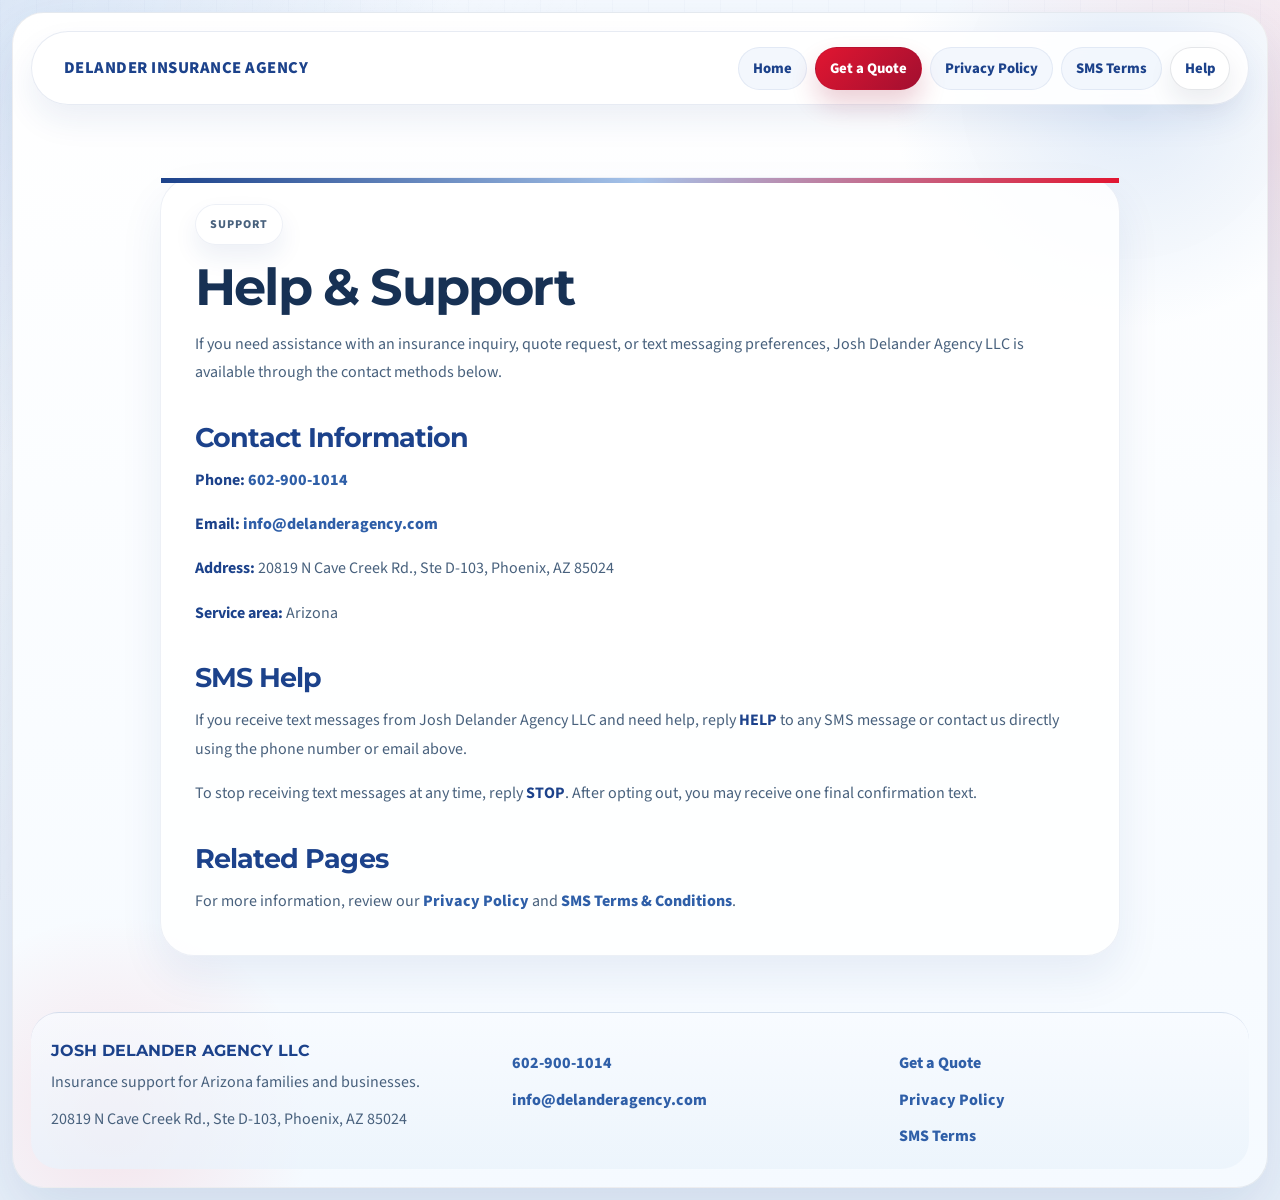
==== help.html @ 1f194bf2 "Add files via upload" ====
<!DOCTYPE html>
<html lang="en">
<head>
  <meta charset="UTF-8" />
  <meta name="viewport" content="width=device-width, initial-scale=1.0" />
  <title>Help | Delander Insurance Agency</title>
  <meta name="description" content="Contact and SMS help information for Josh Delander Agency LLC." />
  <link rel="preconnect" href="https://fonts.googleapis.com" />
  <link rel="preconnect" href="https://fonts.gstatic.com" crossorigin />
  <link href="https://fonts.googleapis.com/css2?family=Montserrat:wght@500;600;700;800&family=Source+Sans+3:wght@400;500;600;700&display=swap" rel="stylesheet" />
  <link rel="stylesheet" href="styles.css" />
</head>
<body>
  <div class="page-shell">
    <nav class="site-nav" aria-label="Primary">
      <a href="index.html" class="brand-mark">Delander Insurance Agency</a>
      <div class="nav-links">
        <a href="index.html">Home</a>
        <a href="quote.html" class="nav-cta">Get a Quote</a>
        <a href="privacy-policy.html">Privacy Policy</a>
        <a href="sms-terms.html">SMS Terms</a>
        <a href="help.html" class="active">Help</a>
      </div>
    </nav>

    <main class="policy-layout">
      <p class="eyebrow">Support</p>
      <h1>Help &amp; Support</h1>
      <p>
        If you need assistance with an insurance inquiry, quote request, or text messaging preferences, Josh Delander Agency
        LLC is available through the contact methods below.
      </p>

      <h2>Contact Information</h2>
      <p><strong>Phone:</strong> <a href="tel:6029001014">602-900-1014</a></p>
      <p><strong>Email:</strong> <a href="mailto:info@delanderagency.com">info@delanderagency.com</a></p>
      <p><strong>Address:</strong> 20819 N Cave Creek Rd., Ste D-103, Phoenix, AZ 85024</p>
      <p><strong>Service area:</strong> Arizona</p>

      <h2>SMS Help</h2>
      <p>
        If you receive text messages from Josh Delander Agency LLC and need help, reply <strong>HELP</strong> to any SMS
        message or contact us directly using the phone number or email above.
      </p>
      <p>
        To stop receiving text messages at any time, reply <strong>STOP</strong>. After opting out, you may receive one
        final confirmation text.
      </p>

      <h2>Related Pages</h2>
      <p>
        For more information, review our <a href="privacy-policy.html">Privacy Policy</a> and
        <a href="sms-terms.html">SMS Terms &amp; Conditions</a>.
      </p>
    </main>

    <footer class="site-footer">
      <div>
        <strong>Josh Delander Agency LLC</strong>
        <p>Insurance support for Arizona families and businesses.</p>
        <p>20819 N Cave Creek Rd., Ste D-103, Phoenix, AZ 85024</p>
      </div>
      <div>
        <p><a href="tel:6029001014">602-900-1014</a></p>
        <p><a href="mailto:info@delanderagency.com">info@delanderagency.com</a></p>
      </div>
      <div>
        <p><a href="quote.html">Get a Quote</a></p>
        <p><a href="privacy-policy.html">Privacy Policy</a></p>
        <p><a href="sms-terms.html">SMS Terms</a></p>
      </div>
    </footer>
  </div>
</body>
</html>
---- styles.css ----
@import url('https://fonts.googleapis.com/css2?family=Montserrat:wght@500;600;700;800&family=Source+Sans+3:wght@400;500;600;700&display=swap');

:root {
  --bg: #eef4fb;
  --paper: rgba(255, 255, 255, 0.95);
  --surface: #f8fbff;
  --line: rgba(53, 57, 80, 0.12);
  --text: #173154;
  --muted: #48617d;
  --navy: #1c428b;
  --blue: #2f5fa8;
  --light-blue: #a6c3e9;
  --pale-blue: #eaf2fb;
  --red: #e11631;
  --deep-red: #a20f30;
  --white: #ffffff;
  --shadow-soft: 0 24px 60px rgba(28, 66, 139, 0.12);
  --shadow-strong: 0 28px 80px rgba(28, 66, 139, 0.18);
}

* { box-sizing: border-box; }
html { scroll-behavior: smooth; }

body {
  margin: 0;
  color: var(--text);
  font-family: 'Source Sans 3', sans-serif;
  background:
    radial-gradient(circle at 0% 0%, rgba(166, 195, 233, 0.42), transparent 26%),
    radial-gradient(circle at 100% 12%, rgba(225, 22, 49, 0.1), transparent 22%),
    linear-gradient(180deg, #f6faff 0%, #eef4fb 44%, #e8f0f9 100%);
}

body::before {
  content: '';
  position: fixed;
  inset: 0;
  pointer-events: none;
  background:
    linear-gradient(115deg, rgba(255, 255, 255, 0.2), transparent 35%),
    repeating-linear-gradient(
      90deg,
      rgba(28, 66, 139, 0.02) 0,
      rgba(28, 66, 139, 0.02) 1px,
      transparent 1px,
      transparent 36px
    );
}

.page-shell {
  width: min(1320px, calc(100% - 24px));
  min-height: calc(100vh - 24px);
  margin: 12px auto;
  padding: 18px;
  border: 1px solid rgba(29, 36, 51, 0.08);
  border-radius: 32px;
  background: linear-gradient(180deg, rgba(255, 255, 255, 0.98), rgba(245, 250, 255, 0.98));
  box-shadow: var(--shadow-soft);
  position: relative;
  overflow: hidden;
}

.page-shell::before,
.page-shell::after {
  content: '';
  position: absolute;
  border-radius: 50%;
  pointer-events: none;
}

.page-shell::before {
  width: 520px;
  height: 520px;
  top: -180px;
  right: -120px;
  background: radial-gradient(circle, rgba(166, 195, 233, 0.34), transparent 64%);
}

.page-shell::after {
  width: 420px;
  height: 420px;
  bottom: -140px;
  left: -110px;
  background: radial-gradient(circle, rgba(225, 22, 49, 0.1), transparent 68%);
}

.site-nav,
.hero-section,
.metrics-strip,
.story-section,
.process-section,
.services-section,
.cta-section,
.quote-header,
.quote-section,
.policy-layout,
.site-footer {
  position: relative;
  z-index: 1;
}

.site-nav {
  display: flex;
  align-items: center;
  justify-content: space-between;
  gap: 18px;
  padding: 14px 18px;
  border-radius: 999px;
  background: rgba(255, 255, 255, 0.9);
  border: 1px solid rgba(28, 66, 139, 0.1);
  backdrop-filter: blur(18px);
  box-shadow: 0 16px 32px rgba(28, 66, 139, 0.08);
}

.brand-mark,
.nav-links a {
  text-decoration: none;
  color: var(--navy);
  font-weight: 800;
}

.brand-mark {
  letter-spacing: 0.03em;
  padding: 10px 14px;
  border-radius: 999px;
  font-size: 1.04rem;
  text-transform: uppercase;
}

.nav-links {
  display: flex;
  flex-wrap: wrap;
  justify-content: flex-end;
  gap: 8px;
}

.nav-links a {
  padding: 10px 14px;
  border-radius: 999px;
  font-size: 0.92rem;
  background: rgba(234, 242, 251, 0.58);
  border: 1px solid rgba(28, 66, 139, 0.08);
}

.nav-links a:hover,
.nav-links a.active,
.brand-mark.active {
  background: var(--white);
  color: var(--navy);
  box-shadow: 0 12px 24px rgba(26, 36, 59, 0.08);
}

.nav-links a.active {
  border: 1px solid rgba(34, 49, 76, 0.12);
}

.nav-links a.nav-cta {
  color: var(--white);
  background: linear-gradient(135deg, var(--red), var(--deep-red));
  border: 1px solid rgba(162, 15, 48, 0.24);
  box-shadow: 0 14px 26px rgba(162, 15, 48, 0.2);
}

.nav-links a.nav-cta:hover,
.nav-links a.nav-cta.active {
  color: var(--white);
  background: linear-gradient(135deg, #c8132d, var(--deep-red));
  box-shadow: 0 16px 28px rgba(162, 15, 48, 0.24);
}

.site-nav .brand-mark.active {
  padding: 12px 18px;
  font-size: 1.28rem;
  box-shadow: 0 14px 28px rgba(26, 36, 59, 0.1);
}

.hero-section {
  display: grid;
  grid-template-columns: minmax(0, 1.02fr) minmax(320px, 0.98fr);
  gap: 38px;
  padding: 68px 20px 34px;
  align-items: center;
}

.eyebrow,
.card-label {
  display: inline-flex;
  margin: 0 0 16px;
  padding: 9px 14px;
  border-radius: 999px;
  text-transform: uppercase;
  letter-spacing: 0.08em;
  font-size: 0.75rem;
  font-weight: 800;
}

.eyebrow {
  color: var(--blue);
  background: rgba(255, 255, 255, 0.94);
  box-shadow: 0 12px 24px rgba(28, 66, 139, 0.08);
  border: 1px solid rgba(28, 66, 139, 0.08);
}

.card-label {
  color: var(--deep-red);
  background: rgba(255, 244, 246, 0.95);
  border: 1px solid rgba(225, 22, 49, 0.08);
}

h1,
h2,
h3 {
  margin-top: 0;
  font-family: 'Montserrat', sans-serif;
  letter-spacing: -0.035em;
}

.hero-section h1 {
  max-width: 11ch;
  margin-bottom: 0;
  font-size: clamp(3rem, 6vw, 5.4rem);
  line-height: 0.95;
}

.hero-text,
.brand-line,
.story-copy p,
.service-card p,
.process-step p,
.quote-copy,
.quote-intro,
.support-copy,
.fine-print,
.policy-layout p,
.site-footer p,
.metrics-strip span,
.cta-copy p,
.consent-note {
  color: var(--muted);
  line-height: 1.78;
}

.brand-line {
  margin: 0 0 16px;
  color: var(--deep-red);
  font-size: 1.08rem;
  font-weight: 700;
  letter-spacing: 0.01em;
}

.centered-line {
  text-align: center;
}

.hero-text {
  max-width: 620px;
  margin-top: 18px;
  font-size: 1.05rem;
}

.hero-actions {
  display: flex;
  flex-wrap: wrap;
  gap: 12px;
  margin-top: 28px;
}

.btn {
  display: inline-flex;
  align-items: center;
  justify-content: center;
  min-width: 180px;
  padding: 15px 24px;
  border-radius: 999px;
  text-decoration: none;
  font-weight: 800;
  transition: transform 0.2s ease, box-shadow 0.2s ease;
}

.btn:hover { transform: translateY(-2px); }

.btn-solid {
  color: var(--white);
  background: linear-gradient(135deg, var(--red), var(--deep-red));
  box-shadow: 0 20px 36px rgba(162, 15, 48, 0.24);
}

.btn-outline {
  color: var(--navy);
  background: rgba(255, 255, 255, 0.96);
  border: 1px solid rgba(28, 66, 139, 0.2);
  box-shadow: 0 14px 26px rgba(28, 66, 139, 0.08);
}

.btn-light {
  color: var(--navy);
  background: var(--white);
  box-shadow: 0 16px 28px rgba(17, 25, 40, 0.18);
}

.btn-ghost {
  color: var(--white);
  border: 1px solid rgba(255, 255, 255, 0.62);
  background: rgba(255, 255, 255, 0.18);
  box-shadow: inset 0 0 0 1px rgba(255, 255, 255, 0.08);
}

.cta-section .btn-light {
  color: var(--navy);
  background: #fff7ee;
  border: 1px solid rgba(34, 49, 76, 0.16);
}

.cta-section .btn-ghost {
  color: #fff9f2;
  background: rgba(22, 34, 58, 0.34);
  border: 1px solid rgba(255, 255, 255, 0.52);
}

.btn-outline:hover,
.btn-light:hover {
  background: var(--white);
  box-shadow: 0 18px 30px rgba(17, 25, 40, 0.16);
}

.btn-ghost:hover {
  background: rgba(255, 255, 255, 0.28);
  box-shadow: 0 16px 28px rgba(17, 25, 40, 0.18);
}

.cta-section .btn-light:hover {
  background: #ffffff;
}

.cta-section .btn-ghost:hover {
  background: rgba(22, 34, 58, 0.5);
}

.hero-tags {
  display: flex;
  flex-wrap: wrap;
  gap: 10px;
  margin-top: 20px;
}

.hero-tags span,
.mini-pill {
  padding: 10px 14px;
  border-radius: 999px;
  background: rgba(255, 255, 255, 0.82);
  color: var(--navy);
  font-size: 0.9rem;
  font-weight: 700;
  box-shadow: 0 12px 22px rgba(28, 66, 139, 0.08);
  border: 1px solid rgba(28, 66, 139, 0.08);
}

.hero-panel {
  min-height: 460px;
  position: relative;
}

.floating-card {
  position: absolute;
  border-radius: 32px;
  border: 1px solid rgba(28, 66, 139, 0.08);
  background: var(--paper);
  box-shadow: var(--shadow-strong);
  overflow: hidden;
}

.floating-card::before,
.service-card::before,
.metrics-strip div::before,
.policy-layout::before {
  content: '';
  position: absolute;
  left: 0;
  right: 0;
  top: 0;
  height: 5px;
  background: linear-gradient(90deg, var(--navy), var(--light-blue), var(--red));
}

.card-primary {
  top: 24px;
  right: 10px;
  width: min(100%, 470px);
  padding: 30px;
  transform: rotate(-3deg);
}

.card-primary h2 {
  font-size: clamp(1.8rem, 3vw, 2.7rem);
  line-height: 1.03;
}

.card-secondary {
  left: 8px;
  bottom: 28px;
  width: min(100%, 280px);
  padding: 22px 24px;
  transform: rotate(4deg);
  background: linear-gradient(180deg, rgba(255, 255, 255, 0.98), rgba(234, 242, 251, 0.98));
}

.card-secondary ul {
  margin: 12px 0 0;
  padding-left: 18px;
  color: var(--text);
  line-height: 1.8;
}

.mini-pill {
  position: absolute;
}

.pill-top { top: -8px; left: 42px; }
.pill-bottom { right: 12px; bottom: -2px; }

.metrics-strip {
  display: grid;
  grid-template-columns: repeat(3, minmax(0, 1fr));
  gap: 18px;
  padding: 0 20px;
  margin-top: 6px;
}

.metrics-strip div {
  position: relative;
  padding: 24px 22px;
  border-radius: 26px;
  background: rgba(255, 255, 255, 0.82);
  border: 1px solid rgba(28, 66, 139, 0.08);
  box-shadow: 0 14px 28px rgba(28, 66, 139, 0.06);
}

.metrics-strip strong {
  display: block;
  margin-bottom: 8px;
  color: var(--navy);
}

.story-section,
.process-section,
.services-section,
.quote-header,
.quote-section,
.policy-layout {
  padding-left: 20px;
  padding-right: 20px;
}

.story-section,
.process-section,
.services-section,
.policy-layout {
  margin-top: 72px;
}

.section-head { margin-bottom: 26px; }
.centered { text-align: center; }
.centered h2 { margin-left: auto; margin-right: auto; }

.section-head h2,
.policy-layout h1,
.quote-header h1 {
  max-width: 13ch;
  font-size: clamp(2.1rem, 4vw, 3.4rem);
  line-height: 1.02;
}

.story-grid {
  display: grid;
  grid-template-columns: minmax(0, 1.1fr) minmax(280px, 0.78fr);
  gap: 36px;
}

.promise-card {
  padding: 30px;
  border-radius: 28px;
  background: linear-gradient(145deg, rgba(255, 255, 255, 0.98), rgba(234, 242, 251, 0.98));
  box-shadow: var(--shadow-soft);
  border: 1px solid rgba(28, 66, 139, 0.08);
}

.process-section {
  padding-top: 64px;
  padding-bottom: 8px;
  border-radius: 42px;
  background:
    radial-gradient(circle at top left, rgba(166, 195, 233, 0.28), transparent 24%),
    linear-gradient(135deg, rgba(241, 247, 255, 0.96), rgba(232, 240, 249, 0.98));
  border: 1px solid rgba(28, 66, 139, 0.08);
}

.process-grid {
  display: grid;
  grid-template-columns: repeat(3, minmax(0, 1fr));
  gap: 22px;
  margin-top: 34px;
}

.step-id {
  display: inline-flex;
  width: 58px;
  height: 58px;
  align-items: center;
  justify-content: center;
  margin-bottom: 16px;
  border-radius: 50%;
  background: var(--white);
  color: var(--navy);
  font-family: 'Montserrat', sans-serif;
  font-size: 1.25rem;
  box-shadow: 0 16px 26px rgba(28, 66, 139, 0.1);
  border: 2px solid rgba(28, 66, 139, 0.08);
}

.process-step h3,
.service-card h3 {
  margin-bottom: 10px;
  font-size: 1.5rem;
}

.services-section {
  display: grid;
  grid-template-columns: minmax(280px, 0.82fr) minmax(0, 1.18fr);
  gap: 36px;
  align-items: start;
}

.services-head p { max-width: 34ch; }

.services-grid {
  display: grid;
  grid-template-columns: repeat(2, minmax(0, 1fr));
  gap: 18px;
}

.service-card {
  position: relative;
  padding: 26px 24px;
  border-radius: 28px;
  background: rgba(255, 255, 255, 0.9);
  border: 1px solid rgba(28, 66, 139, 0.08);
  box-shadow: 0 16px 30px rgba(28, 66, 139, 0.07);
}

.feature-card {
  grid-column: 1 / -1;
  background: linear-gradient(135deg, rgba(255, 255, 255, 0.98), rgba(234, 242, 251, 0.98));
}

.cta-section {
  margin: 72px 20px 18px;
  padding: 38px;
  border-radius: 36px;
  background:
    radial-gradient(circle at top right, rgba(255, 255, 255, 0.12), transparent 20%),
    linear-gradient(135deg, var(--navy) 0%, #2452a0 54%, var(--deep-red) 100%);
  box-shadow: var(--shadow-strong);
  border: 1px solid rgba(28, 66, 139, 0.12);
}

.cta-section h2,
.cta-section p,
.cta-section a {
  color: var(--white);
}

.cta-section .eyebrow {
  color: var(--navy);
  background: rgba(255, 255, 255, 0.94);
  box-shadow: 0 12px 24px rgba(17, 25, 40, 0.14);
}

.cta-section h2 {
  margin-bottom: 12px;
  max-width: 11ch;
  font-size: clamp(2.2rem, 4vw, 3.8rem);
  line-height: 0.98;
}

.consent-note {
  margin-top: 20px;
  font-size: 0.92rem;
  color: rgba(255, 255, 255, 0.84);
}

.consent-note a { font-weight: 800; }

.quote-header {
  padding-top: 64px;
  text-align: center;
}

.quote-header,
.policy-layout {
  animation: fade-rise 0.65s ease both;
}

.quote-header h1 {
  margin-left: auto;
  margin-right: auto;
}

.quote-copy {
  max-width: 700px;
  margin: 14px auto 0;
  font-size: 1.04rem;
}

.quote-art {
  max-width: 520px;
  margin: 28px auto 0;
  padding: 20px 24px 12px;
  border-radius: 26px;
  background: linear-gradient(180deg, rgba(255, 255, 255, 0.98), rgba(234, 242, 251, 0.98));
  border: 1px solid rgba(28, 66, 139, 0.08);
  box-shadow: 0 18px 34px rgba(28, 66, 139, 0.08);
}

.quote-art-badge {
  display: inline-flex;
  margin-bottom: 8px;
  padding: 7px 12px;
  border-radius: 999px;
  background: rgba(225, 22, 49, 0.08);
  color: var(--deep-red);
  font-size: 0.82rem;
  font-weight: 700;
}

.quote-art svg {
  display: block;
  width: 100%;
  height: auto;
}

.quote-section {
  max-width: 920px;
  margin: 0 auto;
  padding-bottom: 12px;
}

.quote-intro,
.support-copy,
.fine-print {
  text-align: center;
}

.quote-intro {
  max-width: 720px;
  margin: 0 auto 18px;
  font-size: 1.02rem;
}

.embed-frame {
  overflow: hidden;
  margin-top: 24px;
  border-radius: 28px;
  border: 1px solid rgba(28, 66, 139, 0.08);
  background:
    linear-gradient(180deg, rgba(255, 255, 255, 0.99), rgba(236, 244, 252, 0.96));
  box-shadow: var(--shadow-soft);
}

.embed-frame iframe {
  display: block;
  width: 100%;
  height: 1200px;
  border: 0;
}

.support-copy a,
.fine-print a,
.policy-layout a,
.site-footer a {
  color: var(--blue);
  font-weight: 800;
  text-decoration: none;
}

.support-copy a:hover,
.fine-print a:hover,
.policy-layout a:hover,
.site-footer a:hover {
  text-decoration: underline;
}

.fine-print {
  max-width: 760px;
  margin: 22px auto 0;
  font-size: 0.9rem;
}

.policy-layout {
  position: relative;
  max-width: 960px;
  margin-left: auto;
  margin-right: auto;
  padding: 26px 34px 24px;
  border-radius: 34px;
  background: rgba(255, 255, 255, 0.84);
  border: 1px solid rgba(28, 66, 139, 0.08);
  box-shadow: 0 20px 44px rgba(28, 66, 139, 0.08);
}

.policy-layout h2 {
  margin-top: 34px;
  margin-bottom: 12px;
  font-size: 1.7rem;
  color: var(--navy);
}

.policy-layout ul {
  padding-left: 20px;
  color: var(--muted);
  line-height: 1.8;
}

.policy-layout > p:first-of-type + h1,
.policy-layout h1 {
  margin-bottom: 10px;
}

.policy-layout > p strong {
  color: var(--navy);
}

.policy-layout p + p {
  margin-top: 14px;
}

.policy-layout h2 + p,
.policy-layout h2 + ul {
  margin-top: 0;
}

.policy-layout a {
  text-underline-offset: 0.14em;
}

.site-footer {
  display: grid;
  grid-template-columns: 1.2fr 1fr 0.9fr;
  gap: 20px;
  margin-top: 56px;
  padding: 28px 20px 10px;
  border-top: 1px solid rgba(28, 66, 139, 0.12);
  background: linear-gradient(180deg, rgba(248, 251, 255, 0.72), rgba(233, 242, 251, 0.72));
  border-radius: 28px;
}

.site-footer strong {
  display: block;
  margin-bottom: 8px;
  color: var(--navy);
  text-transform: uppercase;
  font-family: 'Montserrat', sans-serif;
}

.site-footer p {
  margin: 8px 0;
}

@keyframes fade-rise {
  from {
    opacity: 0;
    transform: translateY(18px);
  }

  to {
    opacity: 1;
    transform: translateY(0);
  }
}

@media (max-width: 980px) {
  .hero-section,
  .services-section,
  .story-grid,
  .site-footer,
  .metrics-strip,
  .process-grid,
  .services-grid {
    grid-template-columns: 1fr;
  }

  .hero-panel { min-height: 400px; }
  .services-grid .feature-card { grid-column: auto; }

  .site-nav {
    flex-direction: column;
    align-items: stretch;
    border-radius: 24px;
  }

  .nav-links { justify-content: center; }

  .policy-layout {
    padding: 24px 24px 18px;
  }

  .site-nav .brand-mark.active {
    font-size: 1.16rem;
  }
}

@media (max-width: 760px) {
  .page-shell {
    width: calc(100% - 12px);
    margin: 6px auto;
    padding: 10px;
    border-radius: 22px;
  }

  .hero-section,
  .story-section,
  .process-section,
  .services-section,
  .quote-header,
  .quote-section,
  .policy-layout,
  .site-footer {
    padding-left: 10px;
    padding-right: 10px;
  }

  .hero-section {
    padding-top: 40px;
    grid-template-columns: 1fr;
  }

  .hero-section h1 {
    max-width: none;
    font-size: clamp(2.5rem, 12vw, 4rem);
  }

  .hero-panel { min-height: 340px; }

  .card-primary,
  .card-secondary {
    position: relative;
    transform: none;
    width: 100%;
    top: auto;
    right: auto;
    left: auto;
    bottom: auto;
    margin-bottom: 16px;
  }

  .mini-pill {
    position: static;
    display: inline-flex;
    margin: 0 8px 8px 0;
  }

  .cta-section {
    margin-left: 10px;
    margin-right: 10px;
    padding: 28px 22px;
    border-radius: 28px;
  }

  .embed-frame iframe { height: 1320px; }

  .policy-layout {
    padding: 18px 16px 14px;
    border-radius: 24px;
  }
}
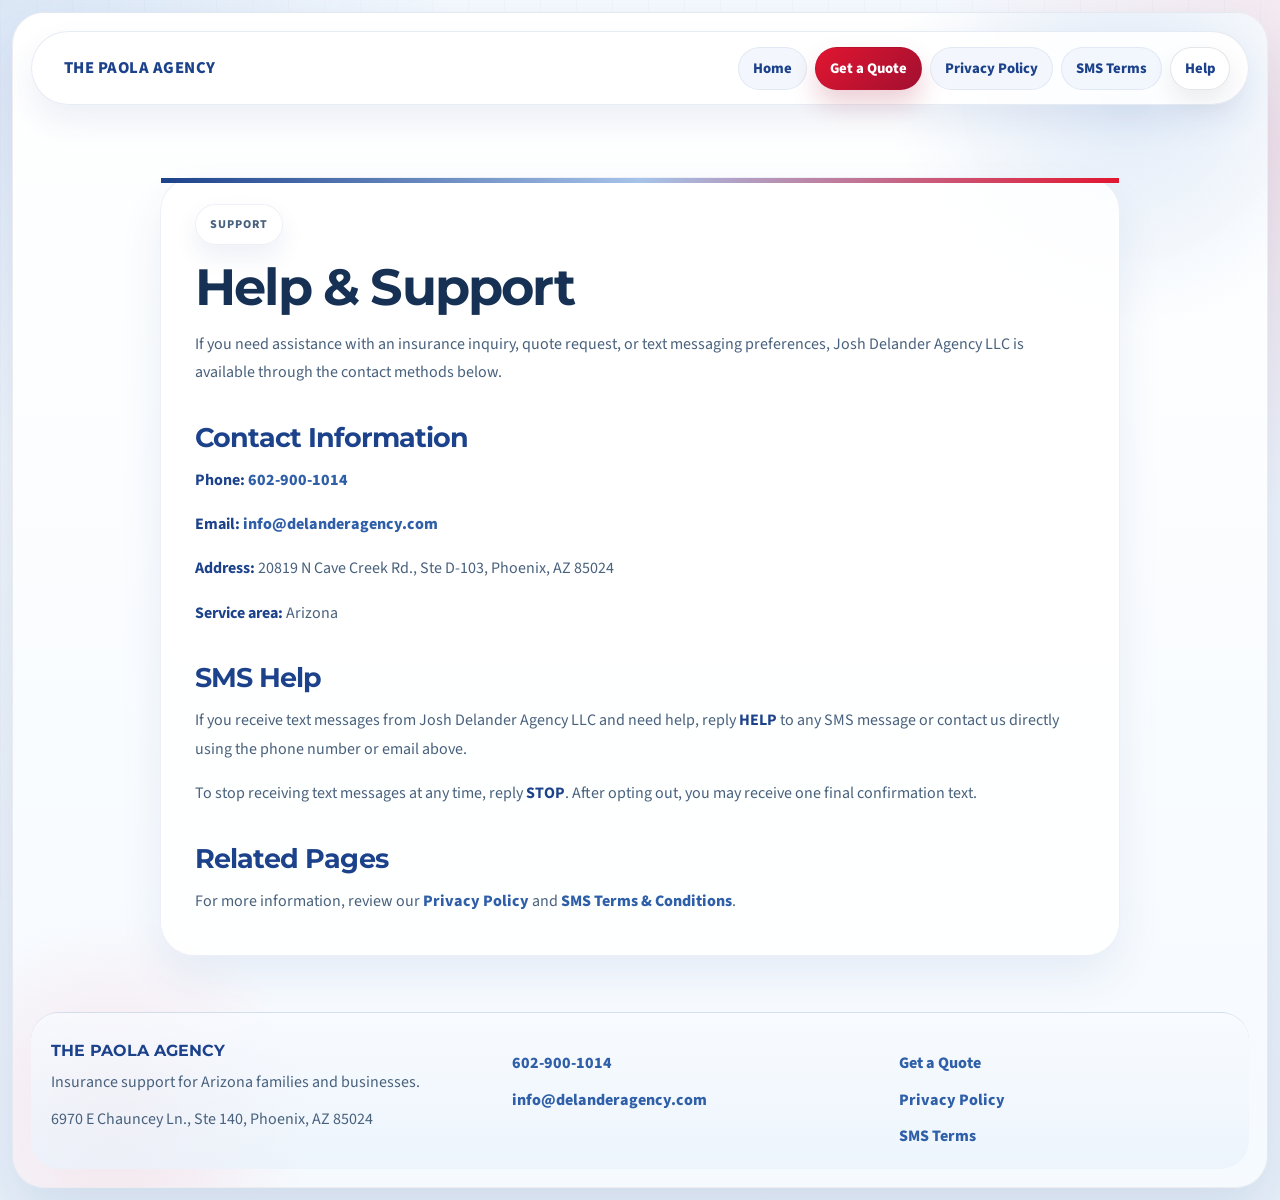
==== commit 42a24c24: "Add files via upload" ====
--- a/help.html
+++ b/help.html
@@ -3,7 +3,7 @@
 <head>
   <meta charset="UTF-8" />
   <meta name="viewport" content="width=device-width, initial-scale=1.0" />
-  <title>Help | Delander Insurance Agency</title>
+  <title>Help | The Paola Agency</title>
   <meta name="description" content="Contact and SMS help information for Josh Delander Agency LLC." />
   <link rel="preconnect" href="https://fonts.googleapis.com" />
   <link rel="preconnect" href="https://fonts.gstatic.com" crossorigin />
@@ -13,7 +13,7 @@
 <body>
   <div class="page-shell">
     <nav class="site-nav" aria-label="Primary">
-      <a href="index.html" class="brand-mark">Delander Insurance Agency</a>
+      <a href="index.html" class="brand-mark">The Paola Agency</a>
       <div class="nav-links">
         <a href="index.html">Home</a>
         <a href="quote.html" class="nav-cta">Get a Quote</a>
@@ -56,9 +56,9 @@
 
     <footer class="site-footer">
       <div>
-        <strong>Josh Delander Agency LLC</strong>
+        <strong>The Paola Agency</strong>
         <p>Insurance support for Arizona families and businesses.</p>
-        <p>20819 N Cave Creek Rd., Ste D-103, Phoenix, AZ 85024</p>
+        <p>6970 E Chauncey Ln., Ste 140, Phoenix, AZ 85024</p>
       </div>
       <div>
         <p><a href="tel:6029001014">602-900-1014</a></p>
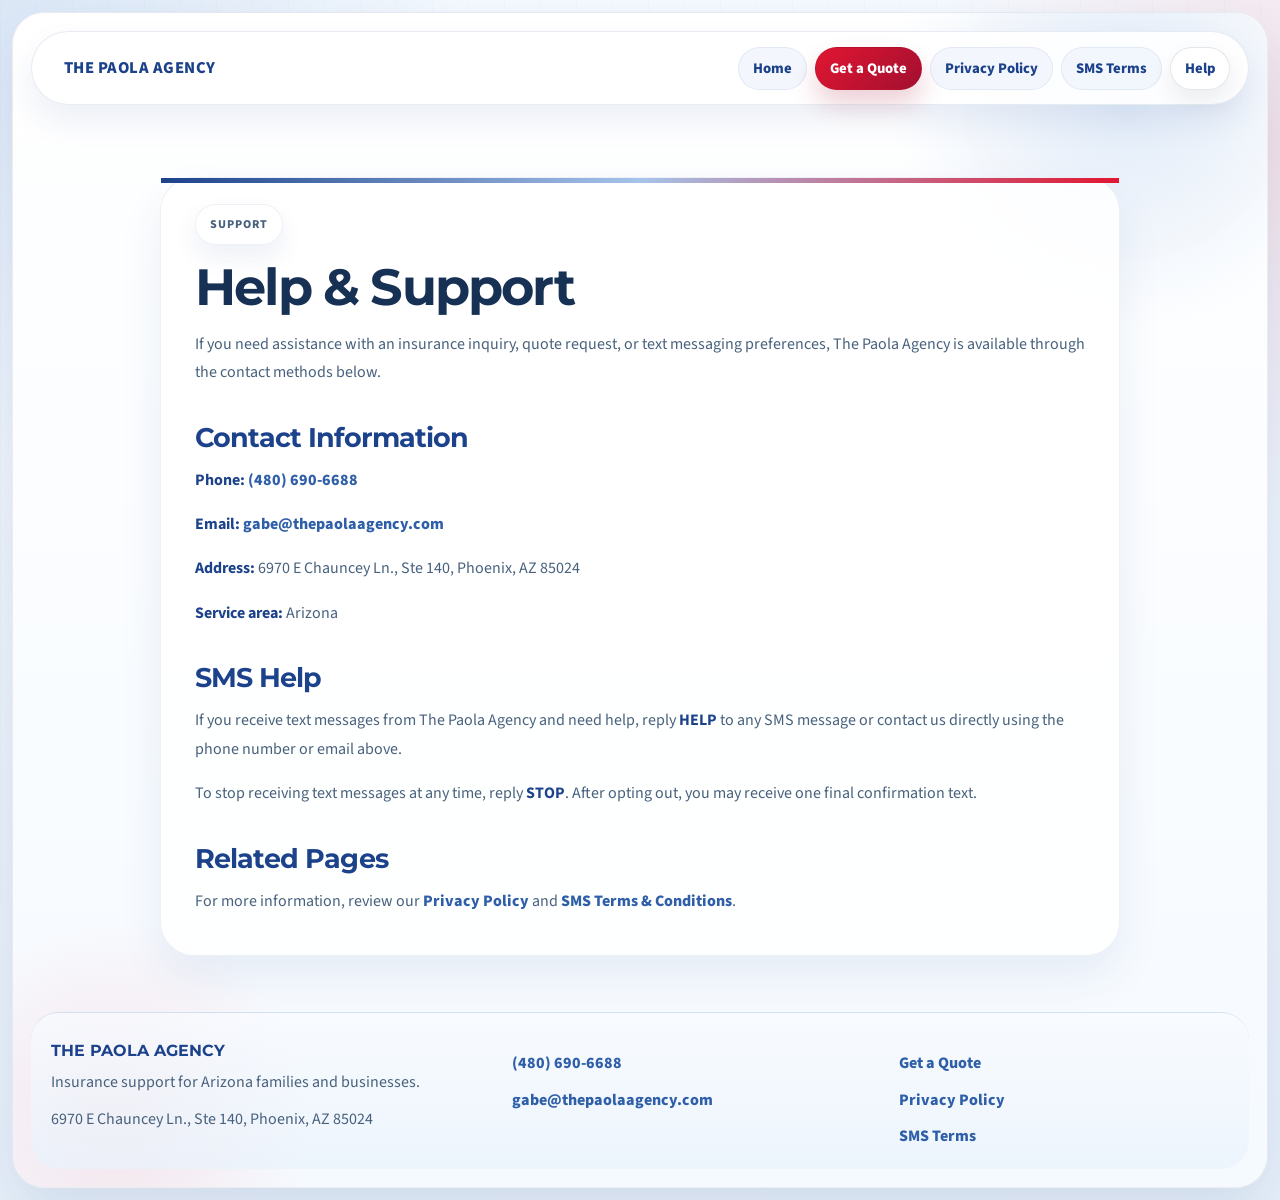
==== commit d5949edb: "Add files via upload" ====
--- a/help.html
+++ b/help.html
@@ -4,7 +4,7 @@
   <meta charset="UTF-8" />
   <meta name="viewport" content="width=device-width, initial-scale=1.0" />
   <title>Help | The Paola Agency</title>
-  <meta name="description" content="Contact and SMS help information for Josh Delander Agency LLC." />
+  <meta name="description" content="Contact and SMS help information for The Paola Agency." />
   <link rel="preconnect" href="https://fonts.googleapis.com" />
   <link rel="preconnect" href="https://fonts.gstatic.com" crossorigin />
   <link href="https://fonts.googleapis.com/css2?family=Montserrat:wght@500;600;700;800&family=Source+Sans+3:wght@400;500;600;700&display=swap" rel="stylesheet" />
@@ -27,19 +27,19 @@
       <p class="eyebrow">Support</p>
       <h1>Help &amp; Support</h1>
       <p>
-        If you need assistance with an insurance inquiry, quote request, or text messaging preferences, Josh Delander Agency
-        LLC is available through the contact methods below.
+        If you need assistance with an insurance inquiry, quote request, or text messaging preferences, The Paola Agency
+        is available through the contact methods below.
       </p>
 
       <h2>Contact Information</h2>
-      <p><strong>Phone:</strong> <a href="tel:6029001014">602-900-1014</a></p>
-      <p><strong>Email:</strong> <a href="mailto:info@delanderagency.com">info@delanderagency.com</a></p>
-      <p><strong>Address:</strong> 20819 N Cave Creek Rd., Ste D-103, Phoenix, AZ 85024</p>
+      <p><strong>Phone:</strong> <a href="tel:4806906688">(480) 690-6688</a></p>
+      <p><strong>Email:</strong> <a href="mailto:gabe@thepaolaagency.com">gabe@thepaolaagency.com</a></p>
+      <p><strong>Address:</strong> 6970 E Chauncey Ln., Ste 140, Phoenix, AZ 85024</p>
       <p><strong>Service area:</strong> Arizona</p>
 
       <h2>SMS Help</h2>
       <p>
-        If you receive text messages from Josh Delander Agency LLC and need help, reply <strong>HELP</strong> to any SMS
+        If you receive text messages from The Paola Agency and need help, reply <strong>HELP</strong> to any SMS
         message or contact us directly using the phone number or email above.
       </p>
       <p>
@@ -61,8 +61,8 @@
         <p>6970 E Chauncey Ln., Ste 140, Phoenix, AZ 85024</p>
       </div>
       <div>
-        <p><a href="tel:6029001014">602-900-1014</a></p>
-        <p><a href="mailto:info@delanderagency.com">info@delanderagency.com</a></p>
+        <p><a href="tel:4806906688">(480) 690-6688</a></p>
+        <p><a href="mailto:gabe@thepaolaagency.com">gabe@thepaolaagency.com</a></p>
       </div>
       <div>
         <p><a href="quote.html">Get a Quote</a></p>
